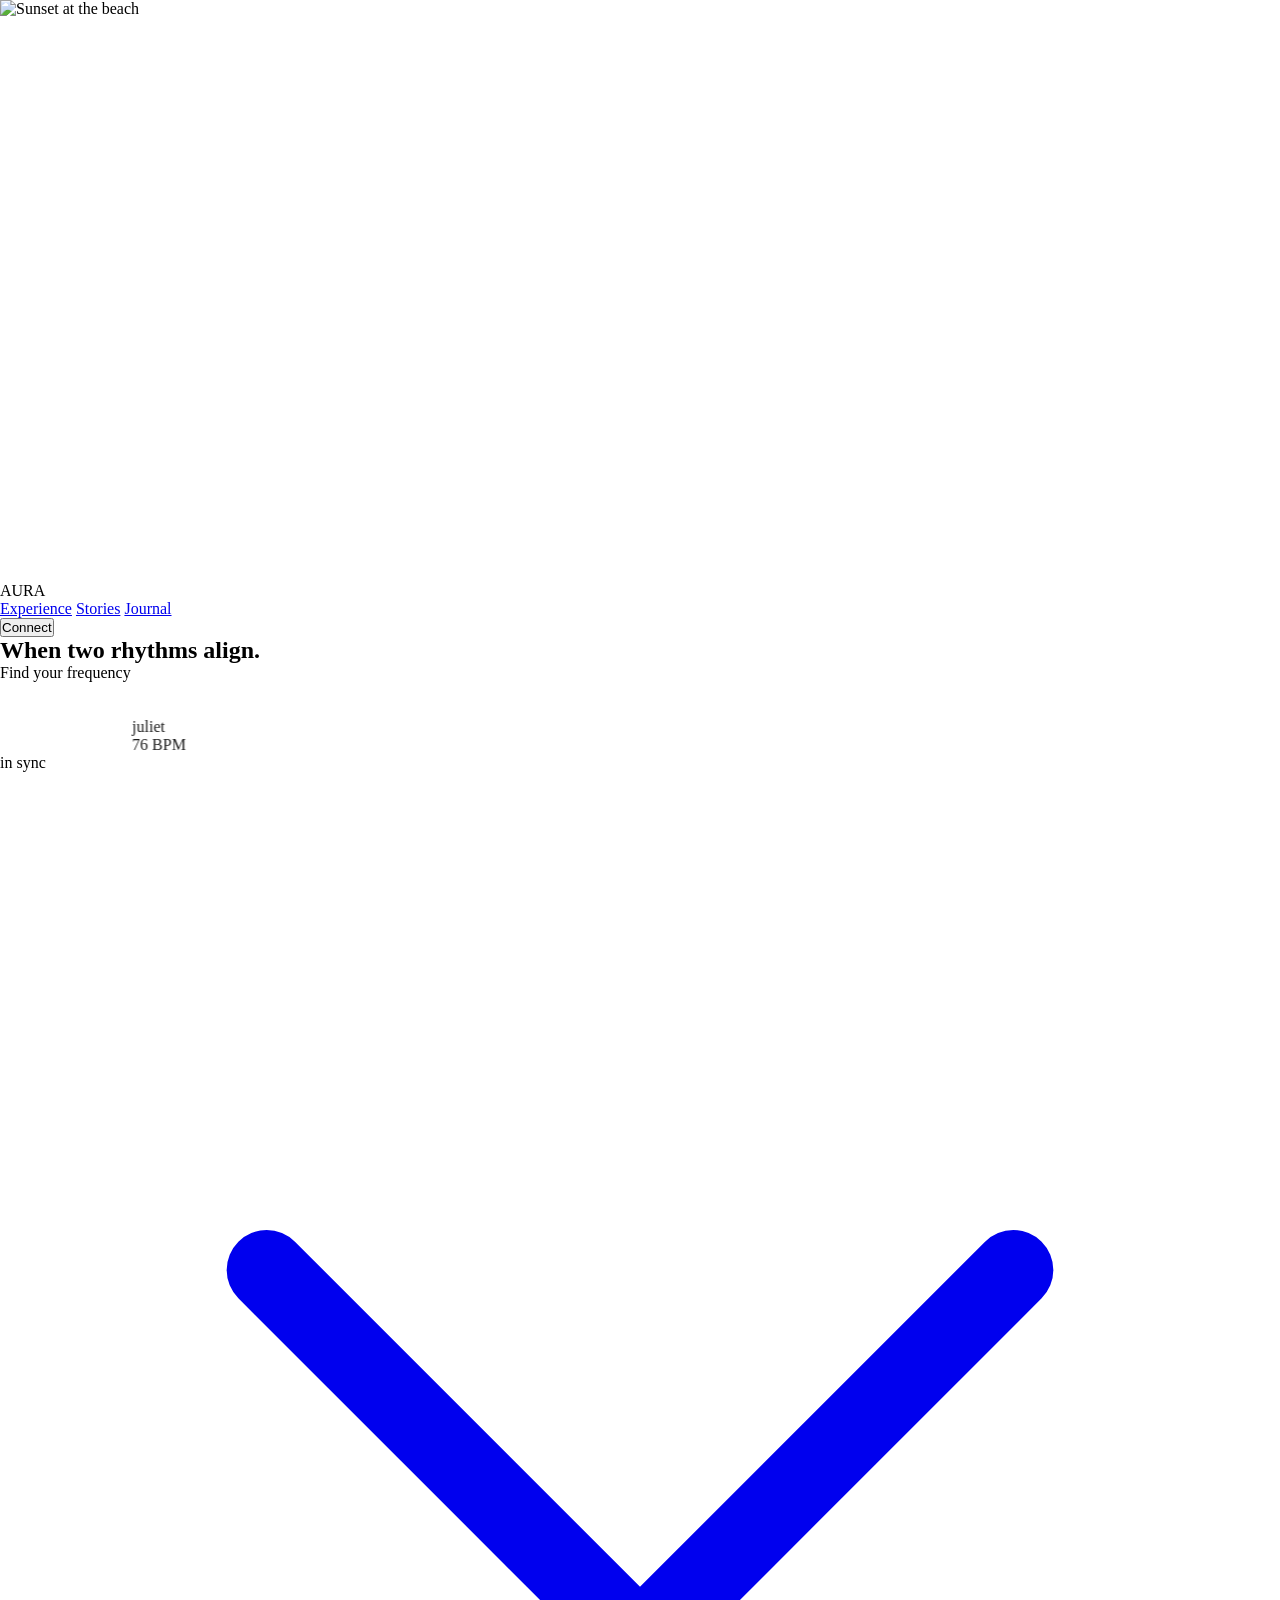
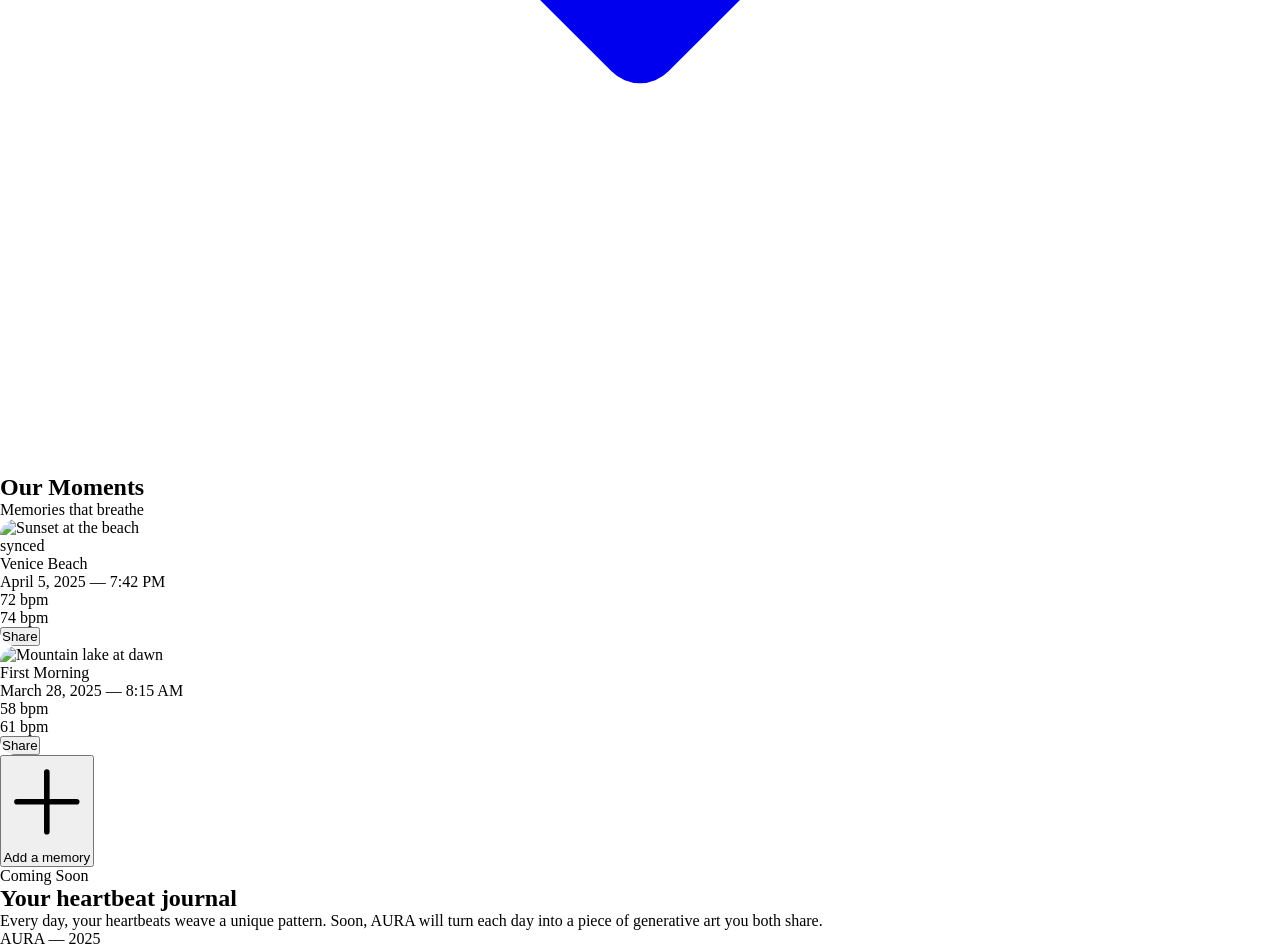
==== index.html @ 7dc8c36e "feat: AURA heartbeat visualization app Web app for two lovers to feel connected through their heartb" ====
<!DOCTYPE html>
<html lang="en">
<head>
    <meta charset="UTF-8">
    <meta name="viewport" content="width=device-width, initial-scale=1.0, viewport-fit=cover">
    <meta name="theme-color" content="#05020a">
    <meta name="apple-mobile-web-app-capable" content="yes">
    <meta name="apple-mobile-web-app-status-bar-style" content="black-translucent">
    <title>AURA — Connection Pulse</title>
    <script src="https://cdn.tailwindcss.com/3.4.17"></script>
    <link href="https://fonts.googleapis.com/css2?family=Inter:wght@300;400;500&family=JetBrains+Mono:wght@400&family=Playfair+Display:ital,wght@0,400;0,600;1,400&display=swap" rel="stylesheet">
    <script>
        tailwind.config = {
            theme: {
                extend: {
                    fontFamily: {
                        sans: ['Inter', 'sans-serif'],
                        serif: ['Playfair Display', 'serif'],
                        mono: ['JetBrains Mono', 'monospace'],
                    },
                    colors: {
                        base: '#05020a',
                    }
                }
            }
        }
    </script>
    <style>
        * { margin: 0; padding: 0; box-sizing: border-box; }

        /* Slow background pan */
        @keyframes slowPan {
            0% { transform: scale(1.05) translate(0, 0); }
            50% { transform: scale(1.08) translate(-1%, 1%); }
            100% { transform: scale(1.05) translate(0, 0); }
        }
        .bg-pan { animation: slowPan 30s ease-in-out infinite; }

        /* Pulse ring expansion - CSS animation, GPU-composited */
        .pulse-ring {
            position: absolute;
            border-radius: 50%;
            pointer-events: none;
            will-change: transform, opacity;
            animation: ringExpand 1.8s ease-out forwards;
        }
        @keyframes ringExpand {
            0% { transform: scale(0.5); opacity: 0.7; }
            80% { transform: scale(5); opacity: 0; }
            100% { transform: scale(6); opacity: 0; }
        }

        /* Sync flash overlay */
        @keyframes syncFlash {
            0% { opacity: 0; }
            15% { opacity: 0.12; }
            100% { opacity: 0; }
        }

        /* Sync text fade */
        @keyframes syncTextReveal {
            0% { opacity: 0; transform: translateY(8px) scale(0.95); letter-spacing: 0.3em; }
            20% { opacity: 1; transform: translateY(0) scale(1); letter-spacing: 0.5em; }
            70% { opacity: 1; }
            100% { opacity: 0; transform: translateY(-4px); letter-spacing: 0.6em; }
        }

        /* Node glow pulse */
        @keyframes glowPulse {
            0%, 100% { filter: brightness(1); }
            50% { filter: brightness(1.3); }
        }

        /* Burst effects */
        .burst-glow {
            transition: transform 0.6s cubic-bezier(0.16, 1, 0.3, 1), opacity 0.6s ease;
            transform: scale(0.3);
            opacity: 0;
        }
        .burst-glow.active {
            transform: scale(4);
            opacity: 0.7;
        }
        .burst-glow.fade {
            transform: scale(5);
            opacity: 0;
        }

        .burst-core {
            transition: transform 0.4s cubic-bezier(0.16, 1, 0.3, 1), opacity 0.4s ease;
            transform: scale(0);
            opacity: 0;
        }
        .burst-core.active {
            transform: scale(2.5);
            opacity: 1;
        }
        .burst-core.fade {
            transform: scale(3.5);
            opacity: 0;
        }

        .burst-white {
            transition: transform 0.3s cubic-bezier(0.16, 1, 0.3, 1), opacity 0.3s ease;
            transform: scale(0);
            opacity: 0;
        }
        .burst-white.active {
            transform: scale(2);
            opacity: 0.9;
        }
        .burst-white.fade {
            transform: scale(3);
            opacity: 0;
        }

        /* Particle canvas */
        #particles {
            position: fixed;
            inset: 0;
            pointer-events: none;
            z-index: 5;
        }

        /* Photo memory card */
        .memory-card {
            position: relative;
            overflow: hidden;
            border-radius: 1rem;
        }
        .memory-card::after {
            content: '';
            position: absolute;
            inset: 0;
            border-radius: 1rem;
            border: 1px solid rgba(255,255,255,0.08);
            pointer-events: none;
        }

        /* Smooth scroll + prevent horizontal overflow on mobile */
        html { scroll-behavior: smooth; overflow-x: hidden; }
        body { overflow-x: hidden; }

        /* Photo memory pulse rings */
        @keyframes memoryPulse {
            0% { transform: scale(0.8); opacity: 0.6; }
            50% { transform: scale(1.5); opacity: 0; }
            100% { transform: scale(1.5); opacity: 0; }
        }

        /* Section transitions */
        .section-reveal {
            opacity: 0;
            transform: translateY(30px);
            transition: opacity 0.8s ease, transform 0.8s ease;
        }
        .section-reveal.visible {
            opacity: 1;
            transform: translateY(0);
        }
    </style>
</head>
<body class="bg-base text-white selection:bg-rose-500/30">

    <!-- Particle canvas -->
    <canvas id="particles"></canvas>

    <!-- ==================== HERO SECTION ==================== -->
    <section id="experience" class="relative w-full h-[100dvh] overflow-hidden">

        <!-- Background photo -->
        <div class="absolute inset-0 w-full h-full overflow-hidden">
            <img src="https://images.unsplash.com/photo-1507525428034-b723cf961d3e?ixlib=rb-4.0.3&auto=format&fit=crop&w=2560&q=80"
                 alt="Sunset at the beach"
                 class="w-full h-full object-cover bg-pan opacity-80">
            <div class="absolute inset-0 bg-gradient-to-b from-base/40 via-transparent to-transparent"></div>
            <div class="absolute inset-0 bg-gradient-to-t from-base via-base/80 to-transparent" style="height:60vh;margin-top:auto;"></div>
            <div class="absolute inset-0 bg-[radial-gradient(circle_at_center,transparent_0%,rgba(5,2,10,0.6)_100%)]"></div>
        </div>

        <!-- Sync flash overlay -->
        <div id="syncFlash" class="fixed inset-0 bg-gradient-to-r from-rose-500/20 via-fuchsia-400/20 to-purple-500/20 opacity-0 pointer-events-none z-50"></div>

        <!-- Header -->
        <header class="relative z-40 w-full px-6 md:px-12 py-6 md:py-8 flex justify-between items-center" style="padding-top: max(1.5rem, env(safe-area-inset-top));">
            <div class="text-xl font-serif tracking-widest text-white/90">AURA</div>
            <nav class="hidden md:flex gap-8 text-sm font-medium tracking-wide text-white/60">
                <a href="#experience" class="hover:text-white transition-colors">Experience</a>
                <a href="#stories" class="hover:text-white transition-colors">Stories</a>
                <a href="#journal" class="hover:text-white transition-colors">Journal</a>
            </nav>
            <button class="px-4 md:px-6 py-2 border border-white/20 rounded-full text-xs md:text-sm hover:bg-white hover:text-base transition-all duration-300">
                Connect
            </button>
        </header>

        <!-- Main content -->
        <main class="relative z-30 flex flex-col items-center justify-center w-full h-full pb-20 pointer-events-none">

            <!-- Headline -->
            <div class="absolute top-[12%] md:top-[15%] text-center px-4">
                <h1 class="text-3xl md:text-5xl lg:text-6xl font-serif font-light tracking-wide text-white/90 mb-4 drop-shadow-lg">
                    When two rhythms align.
                </h1>
                <p class="text-white/50 font-sans tracking-widest text-xs md:text-sm uppercase">
                    Find your frequency
                </p>
            </div>

            <!-- Heartbeat visualization area -->
            <div id="vizArea" class="relative w-full max-w-[800px] h-40 flex items-center justify-center px-4">

                <!-- Center line -->
                <div class="absolute w-full max-w-[600px] h-[1px] bg-gradient-to-r from-transparent via-white/10 to-transparent"></div>

                <!-- Left node (You) -->
                <div id="nodeLeft" class="absolute z-20 flex flex-col items-center justify-center" style="transform: translateX(-300px); opacity: 0; will-change: transform, opacity; transition: transform 0.4s cubic-bezier(0.25, 0.1, 0.25, 1), opacity 0.4s ease;">
                    <div class="flex flex-col items-center mb-3">
                        <span id="bpmLeft" class="text-rose-300/90 font-mono text-xs tracking-[0.2em] drop-shadow-[0_0_8px_rgba(243,118,142,0.5)] tabular-nums">-- BPM</span>
                        <div class="w-[1px] h-3 bg-gradient-to-b from-rose-400/50 to-transparent mt-1"></div>
                    </div>
                    <div id="pulseLeft" class="relative flex items-center justify-center w-4 h-4">
                        <div class="absolute w-3 h-3 bg-rose-400 rounded-full shadow-[0_0_20px_4px_rgba(244,63,94,0.7)]"></div>
                        <div class="absolute w-1 h-1 bg-white rounded-full opacity-80"></div>
                    </div>
                    <span class="text-white/30 text-[10px] tracking-[0.3em] uppercase mt-3 font-sans">romeo</span>
                </div>

                <!-- Right node (Partner) -->
                <div id="nodeRight" class="absolute z-20 flex flex-col items-center justify-center" style="transform: translateX(300px); opacity: 0; will-change: transform, opacity; transition: transform 0.4s cubic-bezier(0.25, 0.1, 0.25, 1), opacity 0.4s ease;">
                    <div id="pulseRight" class="relative flex items-center justify-center w-4 h-4">
                        <div class="absolute w-3 h-3 bg-fuchsia-400 rounded-full shadow-[0_0_20px_4px_rgba(217,70,239,0.7)]"></div>
                        <div class="absolute w-1 h-1 bg-white rounded-full opacity-80"></div>
                    </div>
                    <span class="text-white/30 text-[10px] tracking-[0.3em] uppercase mt-3 font-sans">juliet</span>
                    <div class="flex flex-col items-center mt-1">
                        <div class="w-[1px] h-3 bg-gradient-to-t from-fuchsia-400/50 to-transparent mb-1"></div>
                        <span id="bpmRight" class="text-fuchsia-300/90 font-mono text-xs tracking-[0.2em] drop-shadow-[0_0_8px_rgba(217,70,239,0.5)] tabular-nums">-- BPM</span>
                    </div>
                </div>

                <!-- Burst effects (JS-triggered) -->
                <div id="burstContainer" class="absolute z-30 flex items-center justify-center mix-blend-screen pointer-events-none">
                    <div id="burstGlow" class="absolute w-40 md:w-64 h-40 md:h-64 rounded-full bg-gradient-to-tr from-rose-500 to-purple-600 blur-[30px] md:blur-[40px] burst-glow"></div>
                    <div id="burstCore" class="absolute w-20 md:w-32 h-20 md:h-32 rounded-full bg-gradient-to-r from-rose-300 to-fuchsia-300 blur-[10px] md:blur-[15px] burst-core"></div>
                    <div id="burstWhite" class="absolute w-8 md:w-12 h-8 md:h-12 rounded-full bg-white blur-[3px] md:blur-[4px] burst-white"></div>
                </div>

                <!-- Sync text -->
                <div id="syncText" class="absolute z-40 text-center pointer-events-none opacity-0">
                    <p class="text-white/80 font-serif italic text-lg md:text-xl tracking-[0.3em] drop-shadow-[0_0_30px_rgba(255,255,255,0.3)]">in sync</p>
                </div>
            </div>

            <!-- Status line -->
            <div class="absolute bottom-[22%] md:bottom-[22%] text-center">
                <p id="statusText" class="text-white/20 font-mono text-[10px] tracking-[0.3em] uppercase transition-all duration-1000"></p>
            </div>
        </main>

        <!-- Scroll hint -->
        <div class="absolute bottom-4 md:bottom-8 w-full flex flex-col items-center z-40 opacity-40 hover:opacity-70 transition-opacity" style="padding-bottom: env(safe-area-inset-bottom, 0px);">
            <a href="#stories" class="flex flex-col items-center pointer-events-auto">
                <svg class="w-4 h-4 text-white/40 animate-bounce" fill="none" stroke="currentColor" viewBox="0 0 24 24">
                    <path stroke-linecap="round" stroke-linejoin="round" stroke-width="1.5" d="M19 9l-7 7-7-7"/>
                </svg>
            </a>
        </div>
    </section>

    <!-- ==================== PHOTO MEMORY SECTION ==================== -->
    <section id="stories" class="relative min-h-screen bg-base flex flex-col items-center justify-center py-20 px-4">
        <div class="section-reveal max-w-lg w-full">

            <!-- Section header -->
            <div class="text-center mb-12">
                <h2 class="text-3xl md:text-4xl font-serif font-light tracking-wide text-white/90 mb-3">Our Moments</h2>
                <p class="text-white/40 font-sans text-sm tracking-widest uppercase">Memories that breathe</p>
            </div>

            <!-- Memory card 1 -->
            <div class="memory-card bg-base mb-8 shadow-2xl shadow-rose-500/5">
                <div class="relative h-72 md:h-80 overflow-hidden rounded-t-xl">
                    <img src="https://images.unsplash.com/photo-1507525428034-b723cf961d3e?ixlib=rb-4.0.3&auto=format&fit=crop&w=1200&q=80"
                         alt="Sunset at the beach"
                         class="w-full h-full object-cover">
                    <div class="absolute inset-0 bg-gradient-to-t from-base via-base/30 to-transparent"></div>

                    <!-- Pulse overlay on photo -->
                    <div class="absolute inset-0 flex items-center justify-center">
                        <!-- Rose rings -->
                        <div class="absolute" style="left: 35%; top: 45%;">
                            <div class="w-3 h-3 bg-rose-400/60 rounded-full shadow-[0_0_20px_6px_rgba(244,63,94,0.4)]"></div>
                            <div class="absolute inset-0 w-3 h-3 rounded-full border border-rose-400/30" style="animation: memoryPulse 1.5s infinite;"></div>
                            <div class="absolute inset-0 w-3 h-3 rounded-full border border-rose-400/20" style="animation: memoryPulse 1.5s infinite 0.5s;"></div>
                        </div>
                        <!-- Fuchsia rings -->
                        <div class="absolute" style="left: 60%; top: 45%;">
                            <div class="w-3 h-3 bg-fuchsia-400/60 rounded-full shadow-[0_0_20px_6px_rgba(217,70,239,0.4)]"></div>
                            <div class="absolute inset-0 w-3 h-3 rounded-full border border-fuchsia-400/30" style="animation: memoryPulse 1.3s infinite;"></div>
                            <div class="absolute inset-0 w-3 h-3 rounded-full border border-fuchsia-400/20" style="animation: memoryPulse 1.3s infinite 0.43s;"></div>
                        </div>
                    </div>

                    <!-- Synced badge -->
                    <div class="absolute top-4 right-4 px-3 py-1 rounded-full bg-white/5 backdrop-blur-sm border border-white/10">
                        <span class="text-white/70 text-[10px] font-mono tracking-[0.2em] uppercase">synced</span>
                    </div>

                    <!-- Bottom overlay with BPM -->
                    <div class="absolute bottom-0 left-0 right-0 p-5 flex justify-between items-end">
                        <div>
                            <p class="text-white/90 font-serif text-lg">Venice Beach</p>
                            <p class="text-white/40 font-mono text-xs mt-1">April 5, 2025 — 7:42 PM</p>
                        </div>
                    </div>
                </div>

                <!-- Card footer -->
                <div class="px-5 py-4 flex items-center justify-between bg-white/[0.02] rounded-b-xl">
                    <div class="flex items-center gap-4 md:gap-6">
                        <div class="flex items-center gap-1.5 md:gap-2">
                            <div class="w-2 h-2 bg-rose-400 rounded-full shadow-[0_0_6px_rgba(244,63,94,0.5)]"></div>
                            <span class="text-rose-300/80 font-mono text-[11px] md:text-xs">72 bpm</span>
                        </div>
                        <div class="flex items-center gap-1.5 md:gap-2">
                            <div class="w-2 h-2 bg-fuchsia-400 rounded-full shadow-[0_0_6px_rgba(217,70,239,0.5)]"></div>
                            <span class="text-fuchsia-300/80 font-mono text-[11px] md:text-xs">74 bpm</span>
                        </div>
                    </div>
                    <button class="text-white/30 hover:text-white/70 text-xs font-sans tracking-wider uppercase transition-colors pointer-events-auto">
                        Share
                    </button>
                </div>
            </div>

            <!-- Memory card 2 -->
            <div class="memory-card bg-base mb-8 shadow-2xl shadow-fuchsia-500/5">
                <div class="relative h-72 md:h-80 overflow-hidden rounded-t-xl">
                    <img src="https://images.unsplash.com/photo-1506744038136-46273834b3fb?ixlib=rb-4.0.3&auto=format&fit=crop&w=1200&q=80"
                         alt="Mountain lake at dawn"
                         class="w-full h-full object-cover">
                    <div class="absolute inset-0 bg-gradient-to-t from-base via-base/30 to-transparent"></div>

                    <div class="absolute inset-0 flex items-center justify-center">
                        <div class="absolute" style="left: 40%; top: 50%;">
                            <div class="w-3 h-3 bg-rose-400/60 rounded-full shadow-[0_0_20px_6px_rgba(244,63,94,0.4)]"></div>
                            <div class="absolute inset-0 w-3 h-3 rounded-full border border-rose-400/30" style="animation: memoryPulse 1.4s infinite;"></div>
                        </div>
                        <div class="absolute" style="left: 55%; top: 50%;">
                            <div class="w-3 h-3 bg-fuchsia-400/60 rounded-full shadow-[0_0_20px_6px_rgba(217,70,239,0.4)]"></div>
                            <div class="absolute inset-0 w-3 h-3 rounded-full border border-fuchsia-400/30" style="animation: memoryPulse 1.6s infinite;"></div>
                        </div>
                    </div>

                    <div class="absolute bottom-0 left-0 right-0 p-4 md:p-5 flex justify-between items-end">
                        <div>
                            <p class="text-white/90 font-serif text-base md:text-lg">First Morning</p>
                            <p class="text-white/40 font-mono text-[11px] md:text-xs mt-1">March 28, 2025 — 8:15 AM</p>
                        </div>
                    </div>
                </div>

                <div class="px-4 md:px-5 py-4 flex items-center justify-between bg-white/[0.02] rounded-b-xl">
                    <div class="flex items-center gap-4 md:gap-6">
                        <div class="flex items-center gap-1.5 md:gap-2">
                            <div class="w-2 h-2 bg-rose-400 rounded-full shadow-[0_0_6px_rgba(244,63,94,0.5)]"></div>
                            <span class="text-rose-300/80 font-mono text-[11px] md:text-xs">58 bpm</span>
                        </div>
                        <div class="flex items-center gap-1.5 md:gap-2">
                            <div class="w-2 h-2 bg-fuchsia-400 rounded-full shadow-[0_0_6px_rgba(217,70,239,0.5)]"></div>
                            <span class="text-fuchsia-300/80 font-mono text-[11px] md:text-xs">61 bpm</span>
                        </div>
                    </div>
                    <button class="text-white/30 hover:text-white/70 text-xs font-sans tracking-wider uppercase transition-colors pointer-events-auto">
                        Share
                    </button>
                </div>
            </div>

            <!-- Add memory CTA -->
            <div class="flex justify-center mt-4">
                <button class="px-8 py-3 border border-white/10 rounded-full text-sm text-white/50 hover:text-white hover:border-white/30 transition-all duration-300 pointer-events-auto flex items-center gap-2">
                    <svg class="w-4 h-4" fill="none" stroke="currentColor" viewBox="0 0 24 24">
                        <path stroke-linecap="round" stroke-linejoin="round" stroke-width="1.5" d="M12 4v16m8-8H4"/>
                    </svg>
                    Add a memory
                </button>
            </div>
        </div>
    </section>

    <!-- ==================== JOURNAL SECTION ==================== -->
    <section id="journal" class="relative min-h-[50vh] bg-base flex flex-col items-center justify-center py-20 px-4">
        <div class="section-reveal text-center max-w-md">
            <p class="text-white/20 font-mono text-[10px] tracking-[0.3em] uppercase mb-6">Coming Soon</p>
            <h2 class="text-2xl md:text-3xl font-serif font-light tracking-wide text-white/70 mb-4">Your heartbeat journal</h2>
            <p class="text-white/30 font-sans text-sm leading-relaxed">Every day, your heartbeats weave a unique pattern. Soon, AURA will turn each day into a piece of generative art you both share.</p>
        </div>
    </section>

    <!-- Footer -->
    <footer class="relative bg-base py-8 flex justify-center z-40">
        <p class="text-white/20 text-xs font-mono tracking-widest">AURA — 2025</p>
    </footer>

    <!-- ==================== JAVASCRIPT ==================== -->
    <script>
    (function() {
        'use strict';

        // ---- Heartbeat Simulation Engine ----
        const state = {
            left: { base: 65 + Math.random() * 10, current: 0, phase: 0 },
            right: { base: 70 + Math.random() * 10, current: 0, phase: 0 },
            synced: false,
            syncCooldown: 0,
            cyclePhase: 'apart',  // apart, approaching, synced, separating
            cycleTimer: 0,
            t: 0,
        };

        // Simple noise function (no library needed)
        function noise(t, seed) {
            const x = Math.sin(t * 0.7 + seed * 100) * 43758.5453;
            return (x - Math.floor(x)) * 2 - 1;
        }

        function smoothNoise(t, seed) {
            const n1 = noise(t, seed);
            const n2 = noise(t + 0.1, seed);
            return n1 * 0.7 + n2 * 0.3;
        }

        // Update BPM values with organic drift
        function updateHeartRates(dt) {
            state.t += dt;
            state.cycleTimer += dt;

            // Cycle: apart(15-25s) -> approaching(8-12s) -> synced(4-6s) -> separating(5-8s)
            switch (state.cyclePhase) {
                case 'apart':
                    if (state.cycleTimer > 15 + Math.random() * 10) {
                        state.cyclePhase = 'approaching';
                        state.cycleTimer = 0;
                    }
                    // Drift independently
                    state.left.base = 65 + smoothNoise(state.t * 0.05, 1) * 8;
                    state.right.base = 78 + smoothNoise(state.t * 0.04, 2) * 8;
                    break;

                case 'approaching':
                    if (state.cycleTimer > 8 + Math.random() * 4) {
                        state.cyclePhase = 'synced';
                        state.cycleTimer = 0;
                        triggerSync();
                    }
                    // Converge toward a middle value
                    const mid = (state.left.base + state.right.base) / 2;
                    const progress = Math.min(state.cycleTimer / 10, 1);
                    const ease = progress * progress * (3 - 2 * progress); // smoothstep
                    state.left.base = state.left.base + (mid - state.left.base) * ease * 0.02;
                    state.right.base = state.right.base + (mid - state.right.base) * ease * 0.02;
                    break;

                case 'synced':
                    if (state.cycleTimer > 4 + Math.random() * 2) {
                        state.cyclePhase = 'separating';
                        state.cycleTimer = 0;
                    }
                    // Stay close
                    const syncMid = (state.left.base + state.right.base) / 2;
                    state.left.base += (syncMid - state.left.base) * 0.1;
                    state.right.base += (syncMid - state.right.base) * 0.1;
                    break;

                case 'separating':
                    if (state.cycleTimer > 5 + Math.random() * 3) {
                        state.cyclePhase = 'apart';
                        state.cycleTimer = 0;
                    }
                    // Drift apart
                    state.left.base += (65 - state.left.base) * 0.01 + smoothNoise(state.t * 0.1, 3) * 0.5;
                    state.right.base += (82 - state.right.base) * 0.01 + smoothNoise(state.t * 0.1, 4) * 0.5;
                    break;
            }

            // Add per-beat variation
            state.left.current = Math.round(state.left.base + smoothNoise(state.t * 0.3, 5) * 3);
            state.right.current = Math.round(state.right.base + smoothNoise(state.t * 0.3, 6) * 3);

            // Clamp
            state.left.current = Math.max(55, Math.min(100, state.left.current));
            state.right.current = Math.max(55, Math.min(100, state.right.current));
        }

        // ---- DOM Elements ----
        const bpmLeftEl = document.getElementById('bpmLeft');
        const bpmRightEl = document.getElementById('bpmRight');
        const nodeLeftEl = document.getElementById('nodeLeft');
        const nodeRightEl = document.getElementById('nodeRight');
        const pulseLeftEl = document.getElementById('pulseLeft');
        const pulseRightEl = document.getElementById('pulseRight');
        const burstGlow = document.getElementById('burstGlow');
        const burstCore = document.getElementById('burstCore');
        const burstWhite = document.getElementById('burstWhite');
        const syncFlash = document.getElementById('syncFlash');
        const syncTextEl = document.getElementById('syncText');
        const statusText = document.getElementById('statusText');

        // ---- BPM Display ----
        function updateBPMDisplay() {
            bpmLeftEl.textContent = state.left.current + ' BPM';
            bpmRightEl.textContent = state.right.current + ' BPM';

            const diff = Math.abs(state.left.current - state.right.current);
            if (diff <= 5 && state.cyclePhase === 'synced') {
                statusText.textContent = 'hearts aligned';
                statusText.style.color = 'rgba(244,114,182,0.5)';
            } else if (diff <= 10) {
                statusText.textContent = 'converging';
                statusText.style.color = 'rgba(255,255,255,0.2)';
            } else {
                statusText.textContent = 'listening';
                statusText.style.color = 'rgba(255,255,255,0.15)';
            }
        }

        // ---- Pulse Rings (CSS-animated, no per-ring rAF) ----
        function createPulseRing(parent, color) {
            const ring = document.createElement('div');
            ring.className = 'pulse-ring';
            ring.style.cssText = `
                width: 12px; height: 12px;
                left: 50%; top: 50%;
                margin-left: -6px; margin-top: -6px;
                border: 1.5px solid ${color};
            `;
            parent.appendChild(ring);
            // Remove after animation completes (1.8s)
            setTimeout(() => ring.remove(), 1900);
        }

        let lastBeatLeft = 0;
        let lastBeatRight = 0;
        const leftCore = pulseLeftEl.querySelector('div');
        const rightCore = pulseRightEl.querySelector('div');

        // Pre-set transitions on cores
        if (leftCore) leftCore.style.willChange = 'transform';
        if (rightCore) rightCore.style.willChange = 'transform';

        function pulseBeat() {
            const now = performance.now();
            const intervalLeft = (60 / state.left.current) * 1000;
            const intervalRight = (60 / state.right.current) * 1000;

            if (now - lastBeatLeft > intervalLeft) {
                createPulseRing(pulseLeftEl, 'rgba(251,113,133,0.5)');
                lastBeatLeft = now;
                if (leftCore) {
                    leftCore.style.transition = 'transform 0.12s ease-out';
                    leftCore.style.transform = 'scale(1.4)';
                    setTimeout(() => { leftCore.style.transition = 'transform 0.35s ease'; leftCore.style.transform = 'scale(1)'; }, 120);
                }
            }
            if (now - lastBeatRight > intervalRight) {
                createPulseRing(pulseRightEl, 'rgba(192,132,252,0.5)');
                lastBeatRight = now;
                if (rightCore) {
                    rightCore.style.transition = 'transform 0.12s ease-out';
                    rightCore.style.transform = 'scale(1.4)';
                    setTimeout(() => { rightCore.style.transition = 'transform 0.35s ease'; rightCore.style.transform = 'scale(1)'; }, 120);
                }
            }
        }

        // ---- Node Positioning (JS-driven, responsive) ----
        function getSpread() {
            // Scale node distance based on viewport width
            const vw = window.innerWidth;
            if (vw < 400) return 70;
            if (vw < 640) return 90;
            return 120;
        }

        function updateNodePositions() {
            let leftX, rightX, leftOpacity, rightOpacity;
            const spread = getSpread();
            const noiseAmt = spread < 100 ? 10 : 20;

            switch (state.cyclePhase) {
                case 'apart':
                    leftX = -spread - smoothNoise(state.t * 0.2, 10) * noiseAmt;
                    rightX = spread + smoothNoise(state.t * 0.2, 11) * noiseAmt;
                    leftOpacity = 0.9;
                    rightOpacity = 0.9;
                    break;
                case 'approaching': {
                    const p = Math.min(state.cycleTimer / 10, 1);
                    const ease = p * p * (3 - 2 * p);
                    leftX = -spread + ease * (spread - 12);
                    rightX = spread - ease * (spread - 12);
                    leftOpacity = 1;
                    rightOpacity = 1;
                    break;
                }
                case 'synced':
                    leftX = -10 + smoothNoise(state.t * 0.5, 12) * 3;
                    rightX = 10 + smoothNoise(state.t * 0.5, 13) * 3;
                    leftOpacity = 1;
                    rightOpacity = 1;
                    break;
                case 'separating': {
                    const p = Math.min(state.cycleTimer / 6, 1);
                    const ease = p * p * (3 - 2 * p);
                    leftX = -10 - ease * (spread - 10);
                    rightX = 10 + ease * (spread - 10);
                    leftOpacity = 1 - ease * 0.1;
                    rightOpacity = 1 - ease * 0.1;
                    break;
                }
            }

            nodeLeftEl.style.transform = `translateX(${leftX}px)`;
            nodeLeftEl.style.opacity = leftOpacity;
            nodeRightEl.style.transform = `translateX(${rightX}px)`;
            nodeRightEl.style.opacity = rightOpacity;
        }

        // ---- Sync Burst ----
        function triggerSync() {
            // Burst glow
            burstGlow.classList.add('active');
            burstCore.classList.add('active');
            burstWhite.classList.add('active');

            // Flash
            syncFlash.style.animation = 'syncFlash 1.2s ease-out forwards';

            // Sync text
            syncTextEl.style.animation = 'syncTextReveal 3s ease-out forwards';

            setTimeout(() => {
                burstGlow.classList.remove('active');
                burstGlow.classList.add('fade');
                burstCore.classList.remove('active');
                burstCore.classList.add('fade');
                burstWhite.classList.remove('active');
                burstWhite.classList.add('fade');
            }, 600);

            setTimeout(() => {
                burstGlow.classList.remove('fade');
                burstCore.classList.remove('fade');
                burstWhite.classList.remove('fade');
                syncFlash.style.animation = '';
                syncTextEl.style.animation = '';
                syncTextEl.style.opacity = '0';
            }, 3500);
        }

        // ---- Ambient Particles ----
        const canvas = document.getElementById('particles');
        const ctx = canvas.getContext('2d');
        let particles = [];

        function initParticles() {
            canvas.width = window.innerWidth;
            canvas.height = window.innerHeight;
            particles = [];
            const isMobile = canvas.width < 640;
            const count = Math.floor((canvas.width * canvas.height) / (isMobile ? 50000 : 25000));
            for (let i = 0; i < count; i++) {
                particles.push({
                    x: Math.random() * canvas.width,
                    y: Math.random() * canvas.height,
                    vx: (Math.random() - 0.5) * 0.3,
                    vy: -0.1 - Math.random() * 0.2,
                    size: 0.5 + Math.random() * 1.5,
                    opacity: 0.1 + Math.random() * 0.25,
                    phase: Math.random() * Math.PI * 2,
                });
            }
        }

        function drawParticles() {
            ctx.clearRect(0, 0, canvas.width, canvas.height);
            const t = performance.now() * 0.001;
            particles.forEach(p => {
                p.x += p.vx;
                p.y += p.vy;
                if (p.y < -10) { p.y = canvas.height + 10; p.x = Math.random() * canvas.width; }
                if (p.x < -10) p.x = canvas.width + 10;
                if (p.x > canvas.width + 10) p.x = -10;

                const flicker = 0.7 + 0.3 * Math.sin(t * 0.5 + p.phase);
                ctx.beginPath();
                ctx.arc(p.x, p.y, p.size, 0, Math.PI * 2);
                ctx.fillStyle = `rgba(255, 255, 255, ${p.opacity * flicker})`;
                ctx.fill();
            });
        }

        window.addEventListener('resize', initParticles);
        initParticles();

        // ---- Section Reveal on Scroll ----
        const revealElements = document.querySelectorAll('.section-reveal');
        const observer = new IntersectionObserver((entries) => {
            entries.forEach(entry => {
                if (entry.isIntersecting) {
                    entry.target.classList.add('visible');
                }
            });
        }, { threshold: 0.15 });
        revealElements.forEach(el => observer.observe(el));

        // ---- Main Loop ----
        let lastTime = performance.now();
        let lastPositionUpdate = 0;
        let lastBpmUpdate = 0;

        function loop() {
            const now = performance.now();
            const dt = (now - lastTime) / 1000;
            lastTime = now;

            updateHeartRates(dt);

            // Throttle BPM text updates to ~4fps (avoids layout thrash)
            if (now - lastBpmUpdate > 250) {
                updateBPMDisplay();
                lastBpmUpdate = now;
            }

            // Throttle node position to ~15fps (CSS transition smooths it)
            if (now - lastPositionUpdate > 66) {
                updateNodePositions();
                lastPositionUpdate = now;
            }

            pulseBeat();
            drawParticles();

            requestAnimationFrame(loop);
        }

        // Kick off after a brief delay for dramatic entrance
        setTimeout(() => {
            state.left.current = Math.round(state.left.base);
            state.right.current = Math.round(state.right.base);
            loop();
        }, 500);

    })();
    </script>
</body>
</html>
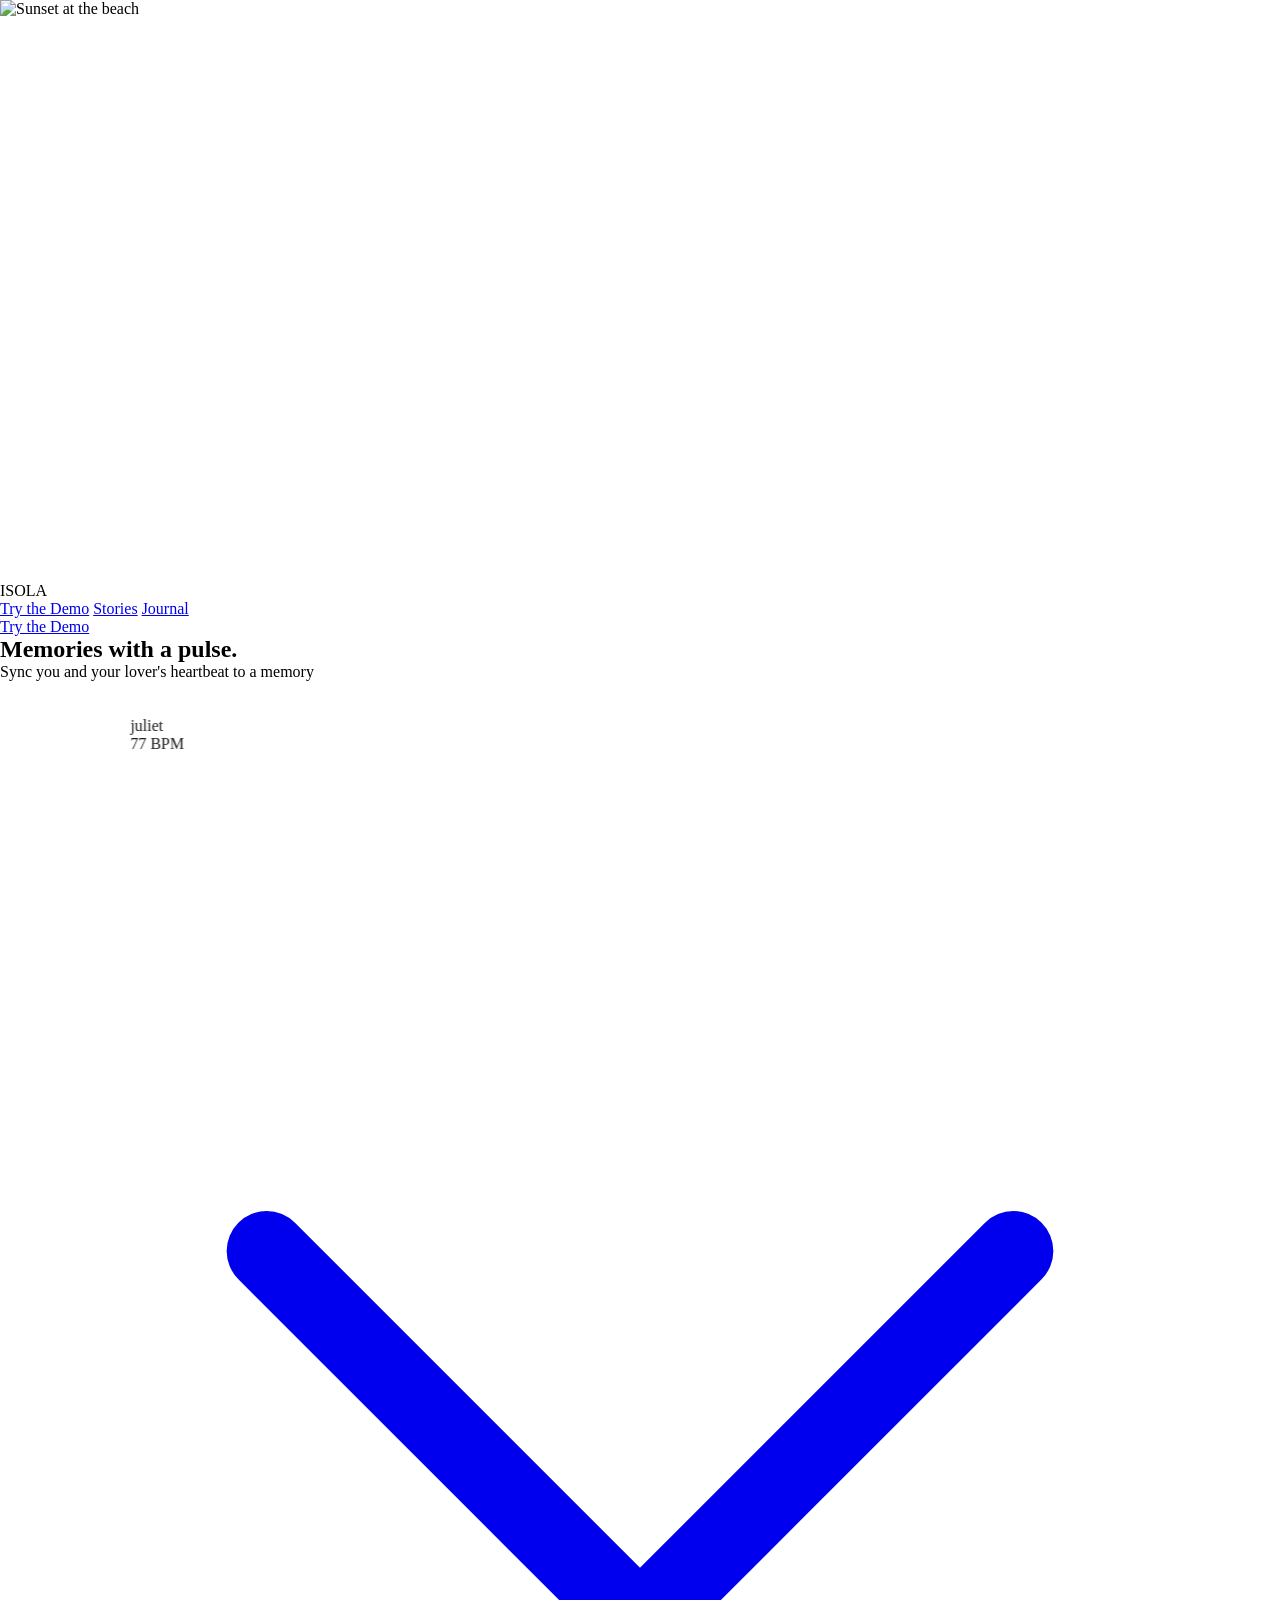
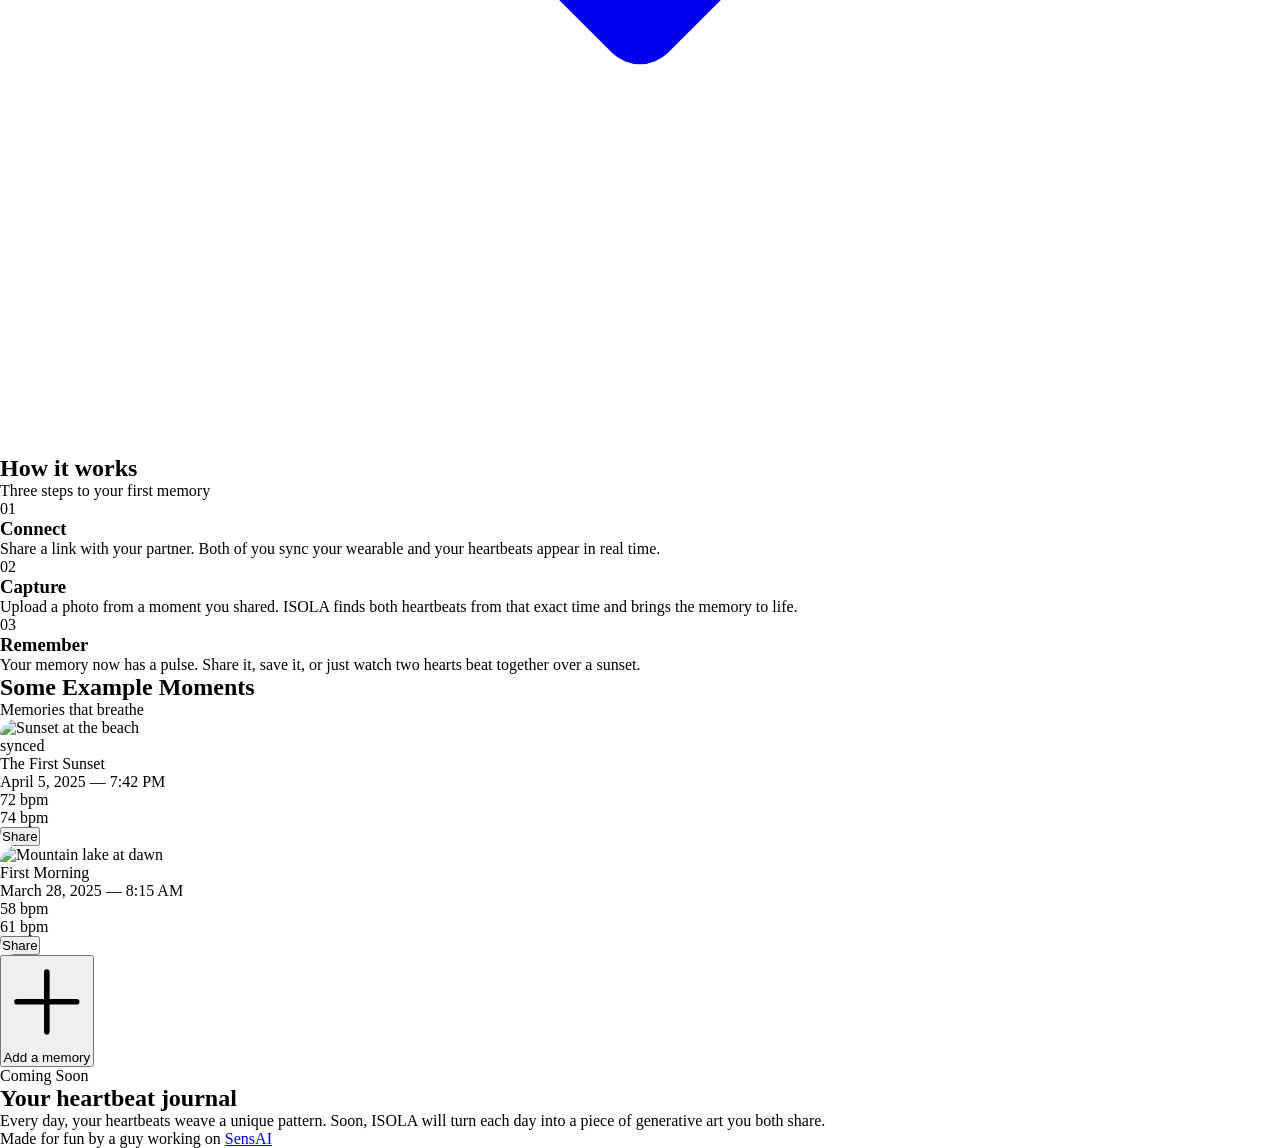
==== commit 2d7e91e6: "feat: add live heartbeat demo with Supabase backend - app.html: room pairing + live dual heartbeat v" ====
--- a/index.html
+++ b/index.html
@@ -6,7 +6,7 @@
     <meta name="theme-color" content="#05020a">
     <meta name="apple-mobile-web-app-capable" content="yes">
     <meta name="apple-mobile-web-app-status-bar-style" content="black-translucent">
-    <title>AURA — Connection Pulse</title>
+    <title>ISOLA — Memories with a pulse</title>
     <script src="https://cdn.tailwindcss.com/3.4.17"></script>
     <link href="https://fonts.googleapis.com/css2?family=Inter:wght@300;400;500&family=JetBrains+Mono:wght@400&family=Playfair+Display:ital,wght@0,400;0,600;1,400&display=swap" rel="stylesheet">
     <script>
@@ -183,15 +183,15 @@
 
         <!-- Header -->
         <header class="relative z-40 w-full px-6 md:px-12 py-6 md:py-8 flex justify-between items-center" style="padding-top: max(1.5rem, env(safe-area-inset-top));">
-            <div class="text-xl font-serif tracking-widest text-white/90">AURA</div>
+            <div class="text-xl font-serif tracking-widest text-white/90">ISOLA</div>
             <nav class="hidden md:flex gap-8 text-sm font-medium tracking-wide text-white/60">
-                <a href="#experience" class="hover:text-white transition-colors">Experience</a>
+                <a href="app.html" class="hover:text-white transition-colors">Try the Demo</a>
                 <a href="#stories" class="hover:text-white transition-colors">Stories</a>
                 <a href="#journal" class="hover:text-white transition-colors">Journal</a>
             </nav>
-            <button class="px-4 md:px-6 py-2 border border-white/20 rounded-full text-xs md:text-sm hover:bg-white hover:text-base transition-all duration-300">
-                Connect
-            </button>
+            <a href="app.html" class="px-4 md:px-6 py-2 border border-white/20 rounded-full text-xs md:text-sm hover:bg-white hover:text-base transition-all duration-300 no-underline">
+                Try the Demo
+            </a>
         </header>
 
         <!-- Main content -->
@@ -200,10 +200,10 @@
             <!-- Headline -->
             <div class="absolute top-[12%] md:top-[15%] text-center px-4">
                 <h1 class="text-3xl md:text-5xl lg:text-6xl font-serif font-light tracking-wide text-white/90 mb-4 drop-shadow-lg">
-                    When two rhythms align.
+                    Memories with a pulse.
                 </h1>
                 <p class="text-white/50 font-sans tracking-widest text-xs md:text-sm uppercase">
-                    Find your frequency
+                    Sync you and your lover's heartbeat to a memory
                 </p>
             </div>
 
@@ -246,10 +246,6 @@
                     <div id="burstWhite" class="absolute w-8 md:w-12 h-8 md:h-12 rounded-full bg-white blur-[3px] md:blur-[4px] burst-white"></div>
                 </div>
 
-                <!-- Sync text -->
-                <div id="syncText" class="absolute z-40 text-center pointer-events-none opacity-0">
-                    <p class="text-white/80 font-serif italic text-lg md:text-xl tracking-[0.3em] drop-shadow-[0_0_30px_rgba(255,255,255,0.3)]">in sync</p>
-                </div>
             </div>
 
             <!-- Status line -->
@@ -268,13 +264,52 @@
         </div>
     </section>
 
+    <!-- ==================== HOW IT WORKS ==================== -->
+    <section class="relative bg-base py-20 md:py-28 px-4">
+        <div class="section-reveal max-w-2xl mx-auto">
+            <div class="text-center mb-14 md:mb-16">
+                <h2 class="text-3xl md:text-4xl font-serif font-light tracking-wide text-white/90 mb-3">How it works</h2>
+                <p class="text-white/40 font-sans text-sm tracking-widest uppercase">Three steps to your first memory</p>
+            </div>
+
+            <div class="grid grid-cols-1 md:grid-cols-3 gap-10 md:gap-8">
+                <!-- Step 1 -->
+                <div class="text-center">
+                    <div class="w-12 h-12 mx-auto mb-5 rounded-full border border-rose-400/30 flex items-center justify-center">
+                        <span class="text-rose-400 font-mono text-sm">01</span>
+                    </div>
+                    <h3 class="text-white/90 font-serif text-lg mb-2">Connect</h3>
+                    <p class="text-white/40 font-sans text-sm leading-relaxed">Share a link with your partner. Both of you sync your wearable and your heartbeats appear in real time.</p>
+                </div>
+
+                <!-- Step 2 -->
+                <div class="text-center">
+                    <div class="w-12 h-12 mx-auto mb-5 rounded-full border border-fuchsia-400/30 flex items-center justify-center">
+                        <span class="text-fuchsia-400 font-mono text-sm">02</span>
+                    </div>
+                    <h3 class="text-white/90 font-serif text-lg mb-2">Capture</h3>
+                    <p class="text-white/40 font-sans text-sm leading-relaxed">Upload a photo from a moment you shared. ISOLA finds both heartbeats from that exact time and brings the memory to life.</p>
+                </div>
+
+                <!-- Step 3 -->
+                <div class="text-center">
+                    <div class="w-12 h-12 mx-auto mb-5 rounded-full border border-purple-400/30 flex items-center justify-center">
+                        <span class="text-purple-400 font-mono text-sm">03</span>
+                    </div>
+                    <h3 class="text-white/90 font-serif text-lg mb-2">Remember</h3>
+                    <p class="text-white/40 font-sans text-sm leading-relaxed">Your memory now has a pulse. Share it, save it, or just watch two hearts beat together over a sunset.</p>
+                </div>
+            </div>
+        </div>
+    </section>
+
     <!-- ==================== PHOTO MEMORY SECTION ==================== -->
     <section id="stories" class="relative min-h-screen bg-base flex flex-col items-center justify-center py-20 px-4">
         <div class="section-reveal max-w-lg w-full">
 
             <!-- Section header -->
             <div class="text-center mb-12">
-                <h2 class="text-3xl md:text-4xl font-serif font-light tracking-wide text-white/90 mb-3">Our Moments</h2>
+                <h2 class="text-3xl md:text-4xl font-serif font-light tracking-wide text-white/90 mb-3">Some Example Moments</h2>
                 <p class="text-white/40 font-sans text-sm tracking-widest uppercase">Memories that breathe</p>
             </div>
 
@@ -310,7 +345,7 @@
                     <!-- Bottom overlay with BPM -->
                     <div class="absolute bottom-0 left-0 right-0 p-5 flex justify-between items-end">
                         <div>
-                            <p class="text-white/90 font-serif text-lg">Venice Beach</p>
+                            <p class="text-white/90 font-serif text-lg">The First Sunset</p>
                             <p class="text-white/40 font-mono text-xs mt-1">April 5, 2025 — 7:42 PM</p>
                         </div>
                     </div>
@@ -395,13 +430,13 @@
         <div class="section-reveal text-center max-w-md">
             <p class="text-white/20 font-mono text-[10px] tracking-[0.3em] uppercase mb-6">Coming Soon</p>
             <h2 class="text-2xl md:text-3xl font-serif font-light tracking-wide text-white/70 mb-4">Your heartbeat journal</h2>
-            <p class="text-white/30 font-sans text-sm leading-relaxed">Every day, your heartbeats weave a unique pattern. Soon, AURA will turn each day into a piece of generative art you both share.</p>
+            <p class="text-white/30 font-sans text-sm leading-relaxed">Every day, your heartbeats weave a unique pattern. Soon, ISOLA will turn each day into a piece of generative art you both share.</p>
         </div>
     </section>
 
     <!-- Footer -->
     <footer class="relative bg-base py-8 flex justify-center z-40">
-        <p class="text-white/20 text-xs font-mono tracking-widest">AURA — 2025</p>
+        <p class="text-white/25 text-xs font-sans">Made for fun by a guy working on <a href="https://sensai.fit" target="_blank" rel="noopener noreferrer" class="text-white/40 underline underline-offset-2 hover:text-white/70 transition-colors">SensAI</a></p>
     </footer>
 
     <!-- ==================== JAVASCRIPT ==================== -->
@@ -505,7 +540,6 @@
         const burstCore = document.getElementById('burstCore');
         const burstWhite = document.getElementById('burstWhite');
         const syncFlash = document.getElementById('syncFlash');
-        const syncTextEl = document.getElementById('syncText');
         const statusText = document.getElementById('statusText');
 
         // ---- BPM Display ----
@@ -638,9 +672,6 @@
             // Flash
             syncFlash.style.animation = 'syncFlash 1.2s ease-out forwards';
 
-            // Sync text
-            syncTextEl.style.animation = 'syncTextReveal 3s ease-out forwards';
-
             setTimeout(() => {
                 burstGlow.classList.remove('active');
                 burstGlow.classList.add('fade');
@@ -655,8 +686,6 @@
                 burstCore.classList.remove('fade');
                 burstWhite.classList.remove('fade');
                 syncFlash.style.animation = '';
-                syncTextEl.style.animation = '';
-                syncTextEl.style.opacity = '0';
             }, 3500);
         }
 
